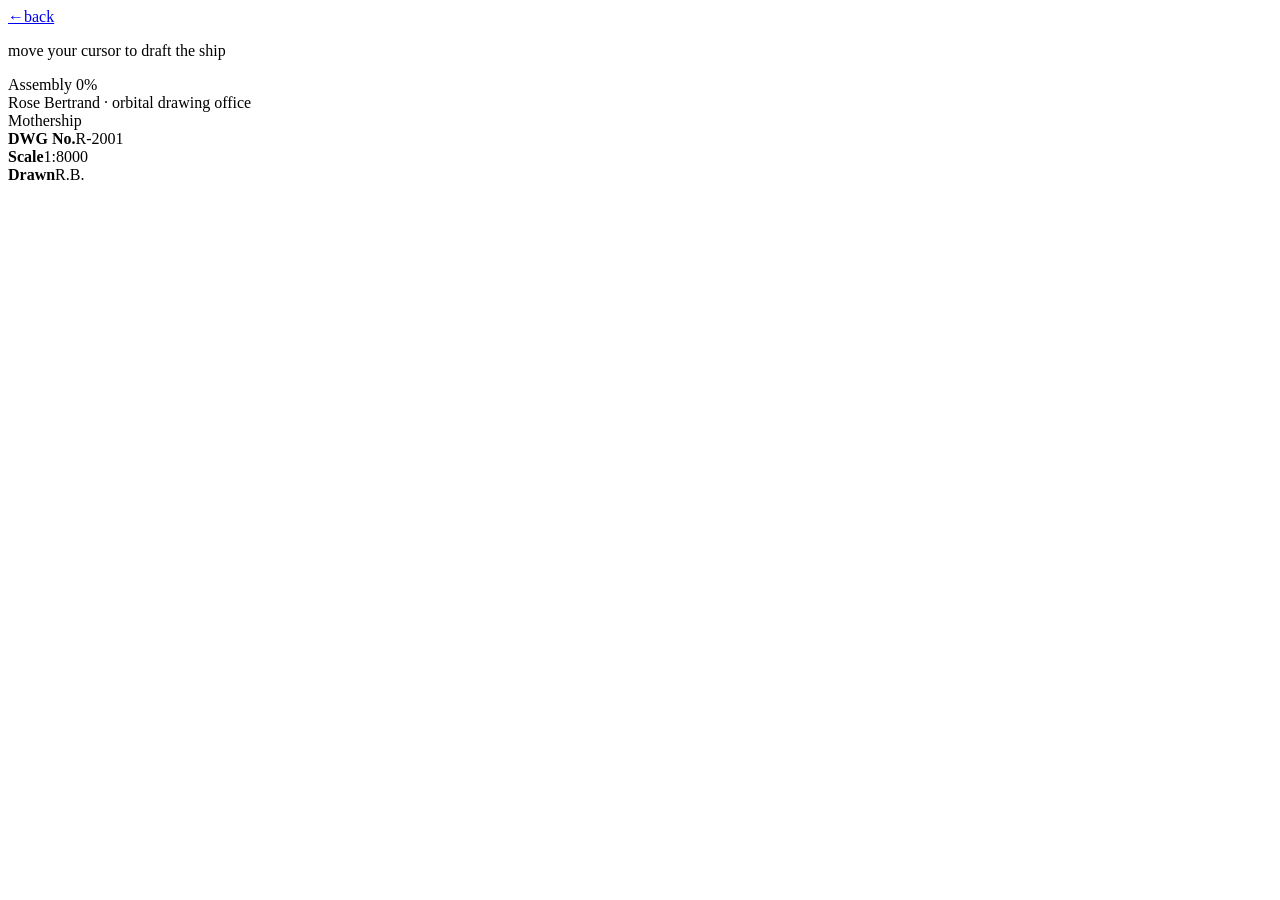
==== easter-egg/index.html @ 3ad41849 "Mothership blueprint redesign + open the easter egg from the blob" ====
<!DOCTYPE html>
<html lang="en">

<head>
  <meta charset="UTF-8">
  <meta name="viewport" content="width=device-width, initial-scale=1.0">

  <title>Mothership · a small secret — Rose Bertrand</title>
  <meta name="robots" content="noindex">

  <link rel="icon" href="../images/original_portrait_background.webp">

  <link rel="preconnect" href="https://fonts.googleapis.com">
  <link rel="preconnect" href="https://fonts.gstatic.com" crossorigin>
  <link
    href="https://fonts.googleapis.com/css2?family=Special+Elite&display=swap"
    rel="stylesheet"
  >

  <link rel="stylesheet" href="../css/easter-egg.css?v=1">
</head>

<body>

  <!-- always available, even before the drawing assembles -->
  <a class="back" href="../index.html"><span class="arr" aria-hidden="true">←</span>back</a>

  <p class="hint">move your cursor to draft the ship</p>

  <!-- the drafting crosshair that tracks the cursor -->
  <div class="xhair" aria-hidden="true">
    <span class="xhair-v"></span>
    <span class="xhair-h"></span>
    <span class="xhair-dot"></span>
  </div>

  <!-- the orbital-station blueprint is fetched + injected here -->
  <div class="sheet" id="sheet" role="img"
       aria-label="A blueprint of a mothership with three stacked habitat rings — a tiny upper ring, a mid ring, and a huge lower ring on a central spine — assembled as you move the cursor."></div>

  <!-- assembly read-out -->
  <div class="readout" aria-hidden="true">
    <div class="row">
      <span>Assembly</span>
      <span class="bar"><span class="bar-fill"></span></span>
      <span class="pct">0%</span>
    </div>
  </div>

  <!-- drawing title block -->
  <div class="cartouche" aria-hidden="true">
    <div class="tb-head">Rose Bertrand · orbital drawing office</div>
    <div class="tb-title">Mothership</div>
    <div class="tb-grid">
      <div class="tb-cell"><b>DWG No.</b>R-2001</div>
      <div class="tb-cell"><b>Scale</b>1:8000</div>
      <div class="tb-cell"><b>Drawn</b>R.B.</div>
    </div>
  </div>

  <script src="../js/easter-egg.js?v=1"></script>
</body>

</html>
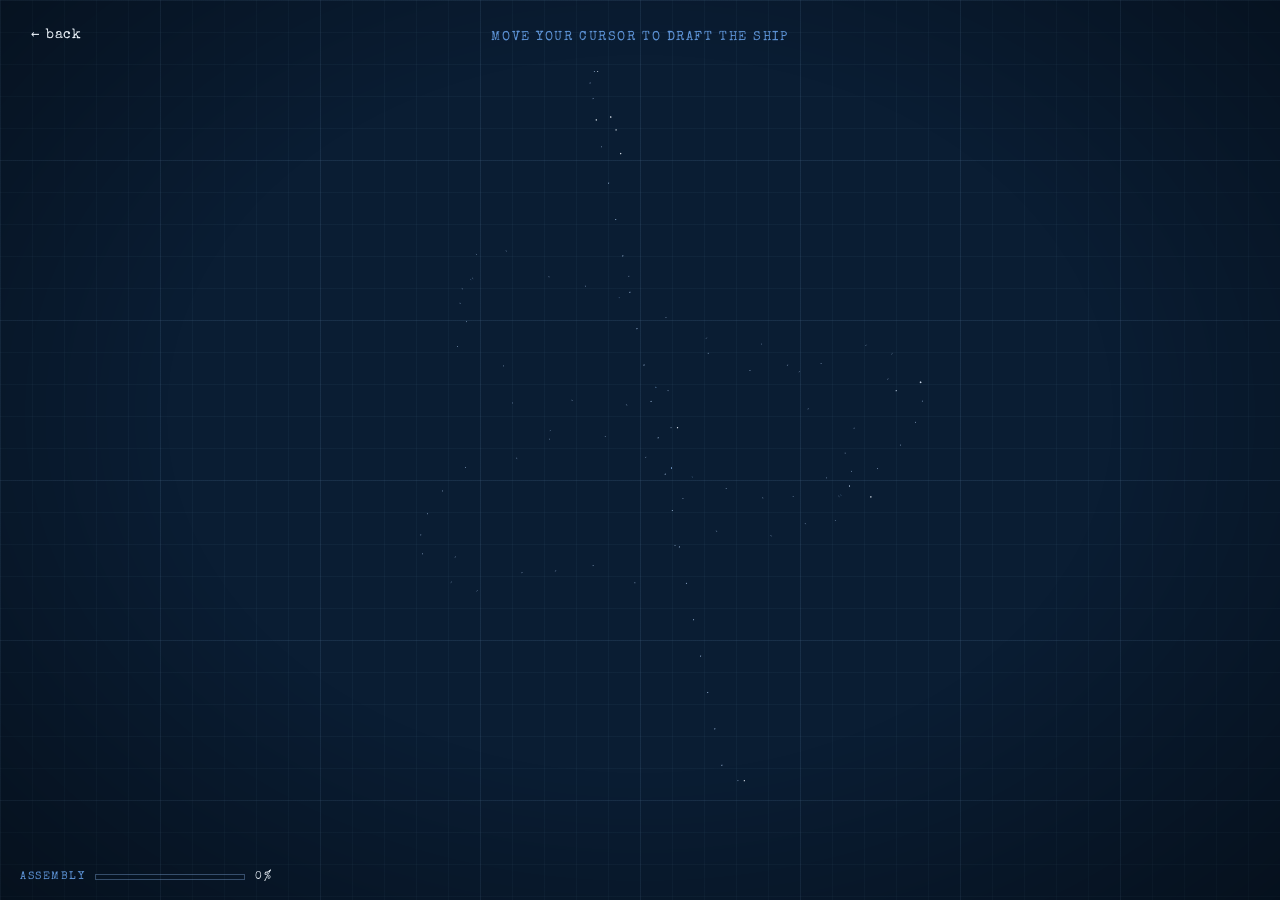
==== commit 8a30459d: "Add /easter-egg page: a blueprint that assembles as you move the cursor A hidden full-page easter eg" ====
--- a/easter-egg/index.html
+++ b/easter-egg/index.html
@@ -5,7 +5,7 @@
   <meta charset="UTF-8">
   <meta name="viewport" content="width=device-width, initial-scale=1.0">
 
-  <title>Mothership · a small secret — Rose Bertrand</title>
+  <title>FIG. II · a small secret — Rose Bertrand</title>
   <meta name="robots" content="noindex">
 
   <link rel="icon" href="../images/original_portrait_background.webp">
@@ -36,7 +36,7 @@
 
   <!-- the orbital-station blueprint is fetched + injected here -->
   <div class="sheet" id="sheet" role="img"
-       aria-label="A blueprint of a mothership with three stacked habitat rings — a tiny upper ring, a mid ring, and a huge lower ring on a central spine — assembled as you move the cursor."></div>
+       aria-label="A blueprint of an orbital station with two stacked habitat rings, assembled as you move the cursor."></div>
 
   <!-- assembly read-out -->
   <div class="readout" aria-hidden="true">
@@ -50,10 +50,10 @@
   <!-- drawing title block -->
   <div class="cartouche" aria-hidden="true">
     <div class="tb-head">Rose Bertrand · orbital drawing office</div>
-    <div class="tb-title">Mothership</div>
+    <div class="tb-title">Gyroscopic Habitat Station</div>
     <div class="tb-grid">
       <div class="tb-cell"><b>DWG No.</b>R-2001</div>
-      <div class="tb-cell"><b>Scale</b>1:8000</div>
+      <div class="tb-cell"><b>Scale</b>1:2000</div>
       <div class="tb-cell"><b>Drawn</b>R.B.</div>
     </div>
   </div>
--- a/css/easter-egg.css
+++ b/css/easter-egg.css
@@ -0,0 +1,147 @@
+/* easter-egg.css — a full-bleed blueprint sheet. The orbital-station drawing
+   assembles itself, line by line, as the cursor wanders the page (see
+   js/easter-egg.js). Everything here is the "sheet": the gridded paper, the
+   drafting crosshair, the corner read-outs and the title block. */
+
+:root{
+  --paper:#0a1d33;
+  --ink:#eaf1f8;        /* drawing white */
+  --blue:#5d93d6;       /* annotation blue */
+  --grid:125,166,214;   /* rgb for the faint grid */
+}
+
+*{ box-sizing:border-box; }
+
+html,body{
+  height:100%;
+  margin:0;
+}
+
+body{
+  overflow:hidden;
+  background-color:var(--paper);
+  /* two grids: a fine 32px weave + a bolder 160px division */
+  background-image:
+    linear-gradient(rgba(var(--grid),.05) 1px, transparent 1px),
+    linear-gradient(90deg, rgba(var(--grid),.05) 1px, transparent 1px),
+    linear-gradient(rgba(var(--grid),.08) 1px, transparent 1px),
+    linear-gradient(90deg, rgba(var(--grid),.08) 1px, transparent 1px);
+  background-size:32px 32px, 32px 32px, 160px 160px, 160px 160px;
+  color:var(--ink);
+  font-family:'Special Elite', ui-monospace, monospace;
+  cursor:crosshair;
+}
+
+/* darken the edges so the sheet reads like it's lit from the middle */
+body::after{
+  content:"";
+  position:fixed; inset:0;
+  pointer-events:none;
+  background:radial-gradient(ellipse at 50% 46%,
+    rgba(0,0,0,0) 52%, rgba(0,0,0,.42) 100%);
+  z-index:4;
+}
+
+/* ---- the drawing ---------------------------------------------------------*/
+.sheet{
+  position:fixed; inset:0;
+  display:flex; align-items:center; justify-content:center;
+  z-index:2;
+  pointer-events:none;
+}
+.sheet svg{
+  width:auto;
+  height:88vh;
+  max-width:94vw;
+  max-height:92vh;
+  display:block;
+  overflow:visible;
+}
+
+/* ---- drafting crosshair (follows the cursor) -----------------------------*/
+.xhair{ position:fixed; inset:0; z-index:3; pointer-events:none; opacity:0; transition:opacity .4s ease; }
+.xhair.live{ opacity:1; }
+.xhair-v,.xhair-h{ position:absolute; background:rgba(var(--grid),.22); }
+.xhair-v{ top:0; bottom:0; width:1px; transform:translateX(-0.5px); }
+.xhair-h{ left:0; right:0; height:1px; transform:translateY(-0.5px); }
+.xhair-dot{
+  position:absolute; width:14px; height:14px; margin:-7px 0 0 -7px;
+  border:1px solid rgba(var(--grid),.5); border-radius:50%;
+}
+
+/* ---- back link (always available) ----------------------------------------*/
+.back{
+  position:fixed; top:18px; left:20px; z-index:6;
+  color:var(--ink); text-decoration:none;
+  font-size:14px; letter-spacing:.04em;
+  padding:6px 10px; border:1px solid transparent;
+  transition:border-color .2s ease, color .2s ease;
+}
+.back:hover,.back:focus-visible{
+  color:#fff; border-color:rgba(var(--grid),.45); outline:none;
+}
+.back .arr{ display:inline-block; margin-right:6px; }
+
+/* ---- "move to assemble" hint ---------------------------------------------*/
+.hint{
+  position:fixed; left:50%; top:18px; transform:translateX(-50%);
+  z-index:6; pointer-events:none;
+  color:var(--blue); font-size:13px; letter-spacing:.12em; text-transform:uppercase;
+  transition:opacity .6s ease;
+}
+.hint.gone{ opacity:0; }
+
+/* ---- assembly read-out (bottom-left) -------------------------------------*/
+.readout{
+  position:fixed; left:20px; bottom:18px; z-index:6; pointer-events:none;
+  font-size:11px; letter-spacing:.14em; color:var(--blue); text-transform:uppercase;
+}
+.readout .row{ display:flex; align-items:center; gap:10px; }
+.readout .bar{
+  width:150px; height:6px; border:1px solid rgba(var(--grid),.4);
+  position:relative; overflow:hidden;
+}
+.readout .bar-fill{
+  position:absolute; left:0; top:0; bottom:0; width:0;
+  background:rgba(var(--grid),.5); transition:width .12s linear;
+}
+.readout .pct{ min-width:3.4em; color:var(--ink); }
+
+/* ---- title block / cartouche (bottom-right) ------------------------------*/
+.cartouche{
+  position:fixed; right:18px; bottom:18px; z-index:6; pointer-events:none;
+  width:clamp(228px,24vw,288px);
+  border:1px solid rgba(234,241,248,.5);
+  background:rgba(8,22,40,.55);
+  color:var(--ink);
+  font-size:10.5px; letter-spacing:.04em;
+  opacity:0; transform:translateY(6px);
+  transition:opacity .9s ease, transform .9s ease;
+}
+.near-done .cartouche{ opacity:1; transform:none; }
+.cartouche .tb-head{
+  padding:6px 9px; border-bottom:1px solid rgba(234,241,248,.4);
+  font-size:9.5px; letter-spacing:.1em; color:var(--blue); text-transform:uppercase;
+}
+.cartouche .tb-title{
+  padding:8px 9px; font-size:13px; letter-spacing:.02em;
+  border-bottom:1px solid rgba(234,241,248,.4);
+}
+.cartouche .tb-grid{ display:flex; }
+.cartouche .tb-cell{ flex:1 1 0; padding:6px 9px; }
+.cartouche .tb-cell + .tb-cell{ border-left:1px solid rgba(234,241,248,.4); }
+.cartouche .tb-cell b{ display:block; color:var(--blue); font-weight:normal; font-size:8.5px; letter-spacing:.1em; }
+
+/* small screens: shrink the drawing + chrome, drop the crosshair */
+@media (max-width:760px), (max-height:560px){
+  .sheet svg{ height:auto; width:92vw; max-height:74vh; }
+  .cartouche{ display:none; }
+  .hint{ font-size:11px; letter-spacing:.08em; top:auto; bottom:54px; }
+}
+
+/* respect reduced-motion: the script renders the finished drawing and the
+   crosshair / hint stay hidden, but everything is still here to look at. */
+@media (prefers-reduced-motion:reduce){
+  .hint{ display:none; }
+  body{ cursor:default; }
+}
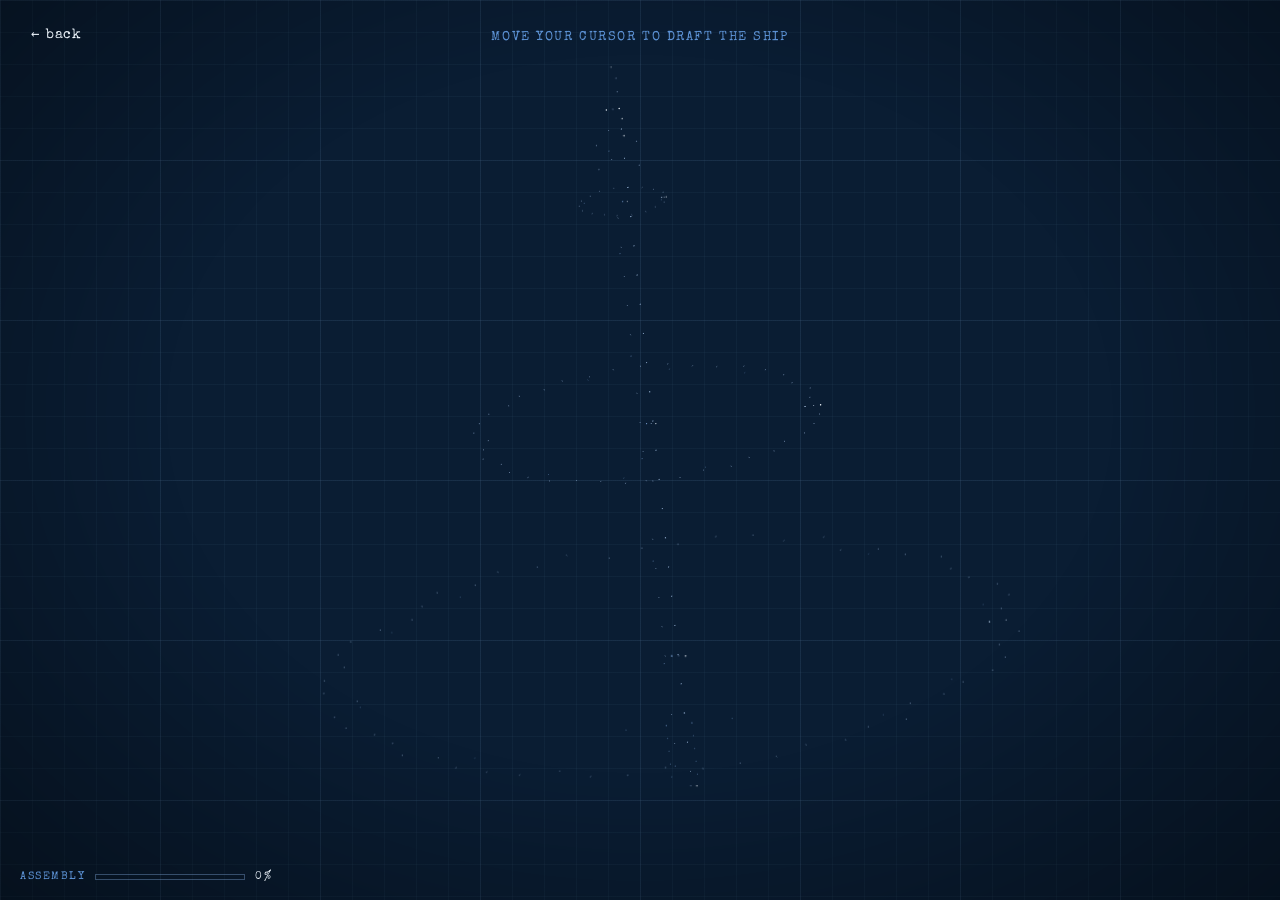
==== commit 6a6eba1f: "Mothership blueprint redesign + open the easter egg from the blob" ====
--- a/easter-egg/index.html
+++ b/easter-egg/index.html
@@ -5,7 +5,7 @@
   <meta charset="UTF-8">
   <meta name="viewport" content="width=device-width, initial-scale=1.0">
 
-  <title>FIG. II · a small secret — Rose Bertrand</title>
+  <title>Mothership · a small secret — Rose Bertrand</title>
   <meta name="robots" content="noindex">
 
   <link rel="icon" href="../images/original_portrait_background.webp">
@@ -36,7 +36,7 @@
 
   <!-- the orbital-station blueprint is fetched + injected here -->
   <div class="sheet" id="sheet" role="img"
-       aria-label="A blueprint of an orbital station with two stacked habitat rings, assembled as you move the cursor."></div>
+       aria-label="A blueprint of a mothership with three stacked habitat rings — a tiny upper ring, a mid ring, and a huge lower ring on a central spine — assembled as you move the cursor."></div>
 
   <!-- assembly read-out -->
   <div class="readout" aria-hidden="true">
@@ -50,10 +50,10 @@
   <!-- drawing title block -->
   <div class="cartouche" aria-hidden="true">
     <div class="tb-head">Rose Bertrand · orbital drawing office</div>
-    <div class="tb-title">Gyroscopic Habitat Station</div>
+    <div class="tb-title">Mothership</div>
     <div class="tb-grid">
       <div class="tb-cell"><b>DWG No.</b>R-2001</div>
-      <div class="tb-cell"><b>Scale</b>1:2000</div>
+      <div class="tb-cell"><b>Scale</b>1:8000</div>
       <div class="tb-cell"><b>Drawn</b>R.B.</div>
     </div>
   </div>
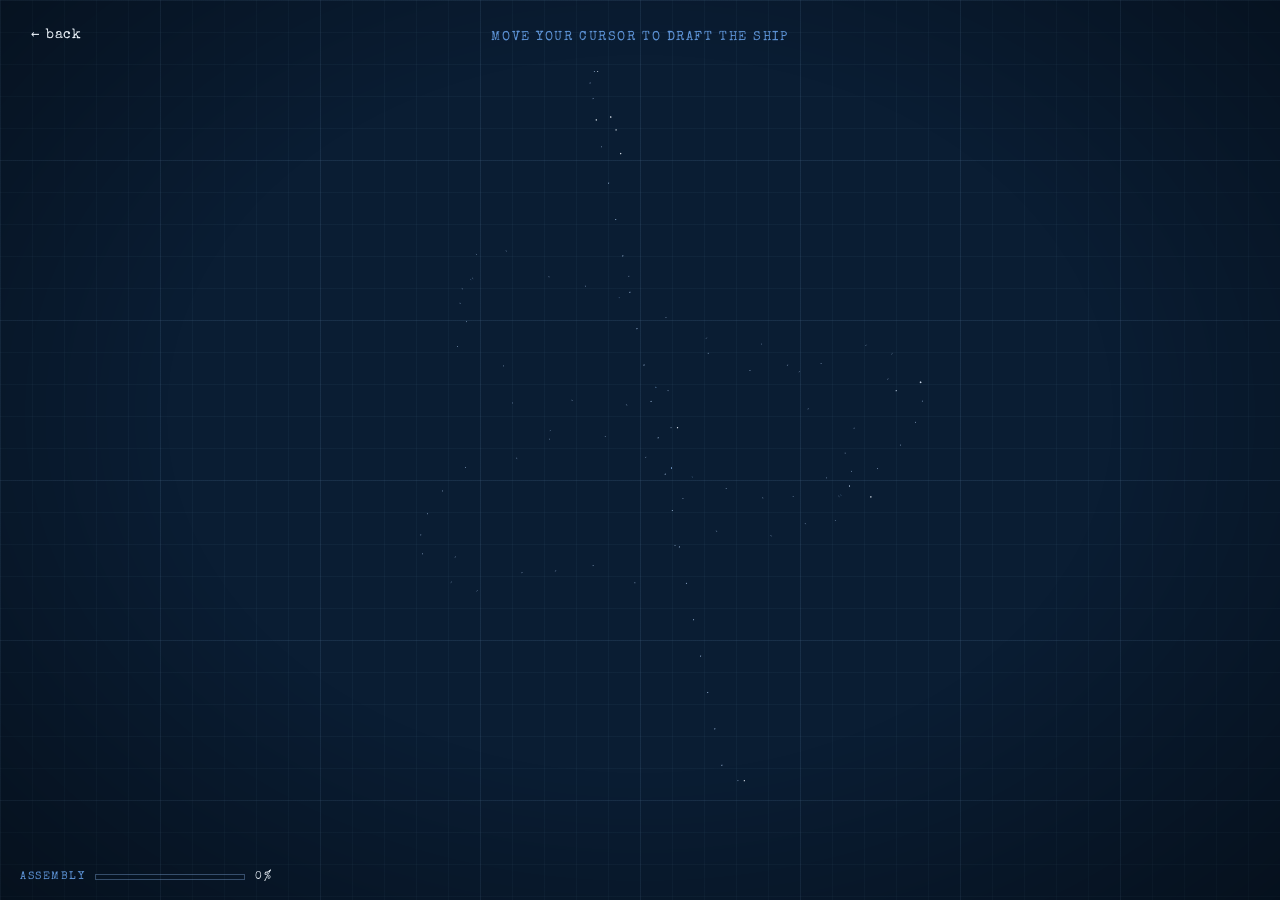
==== commit 4e1752a9: "Add /easter-egg page: a blueprint that assembles as you move the cursor A hidden full-page easter eg" ====
--- a/easter-egg/index.html
+++ b/easter-egg/index.html
@@ -5,7 +5,7 @@
   <meta charset="UTF-8">
   <meta name="viewport" content="width=device-width, initial-scale=1.0">
 
-  <title>Mothership · a small secret — Rose Bertrand</title>
+  <title>FIG. II · a small secret — Rose Bertrand</title>
   <meta name="robots" content="noindex">
 
   <link rel="icon" href="../images/original_portrait_background.webp">
@@ -36,7 +36,7 @@
 
   <!-- the orbital-station blueprint is fetched + injected here -->
   <div class="sheet" id="sheet" role="img"
-       aria-label="A blueprint of a mothership with three stacked habitat rings — a tiny upper ring, a mid ring, and a huge lower ring on a central spine — assembled as you move the cursor."></div>
+       aria-label="A blueprint of an orbital station with two stacked habitat rings, assembled as you move the cursor."></div>
 
   <!-- assembly read-out -->
   <div class="readout" aria-hidden="true">
@@ -50,10 +50,10 @@
   <!-- drawing title block -->
   <div class="cartouche" aria-hidden="true">
     <div class="tb-head">Rose Bertrand · orbital drawing office</div>
-    <div class="tb-title">Mothership</div>
+    <div class="tb-title">Gyroscopic Habitat Station</div>
     <div class="tb-grid">
       <div class="tb-cell"><b>DWG No.</b>R-2001</div>
-      <div class="tb-cell"><b>Scale</b>1:8000</div>
+      <div class="tb-cell"><b>Scale</b>1:2000</div>
       <div class="tb-cell"><b>Drawn</b>R.B.</div>
     </div>
   </div>
